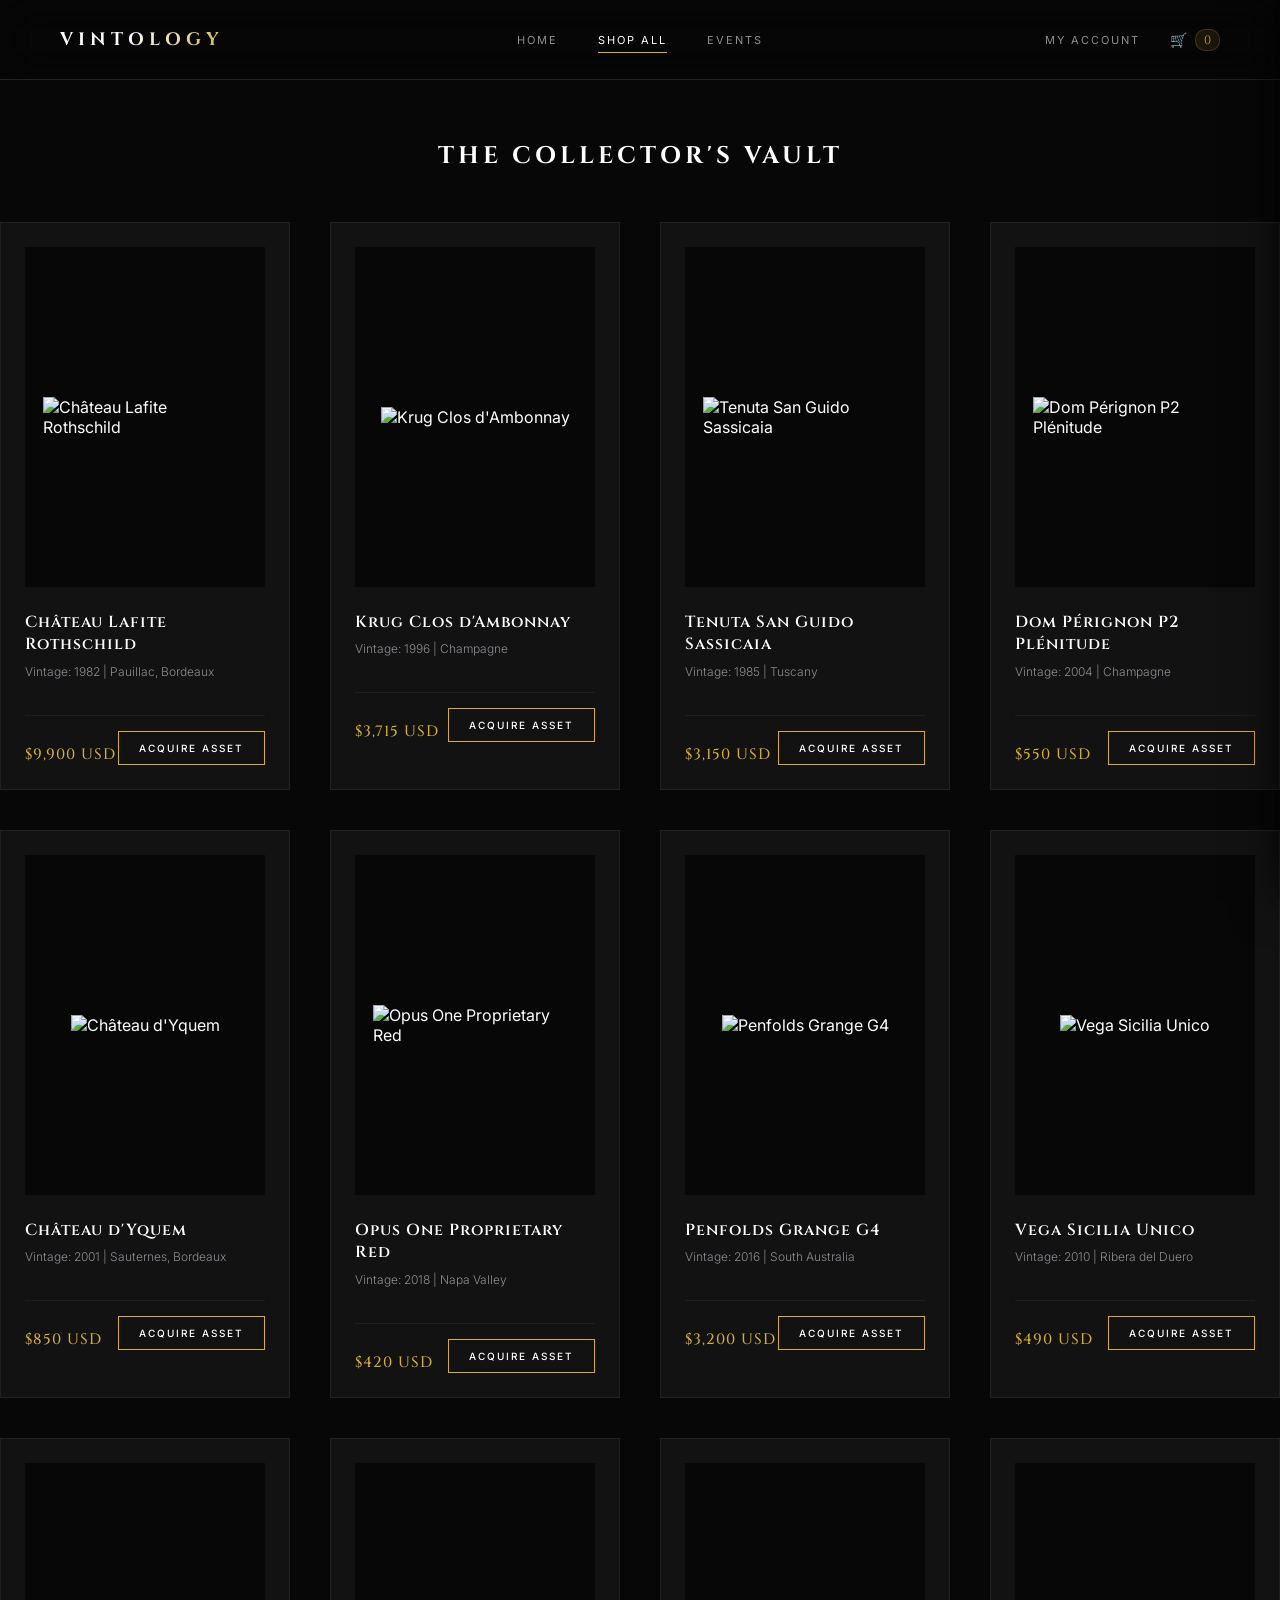
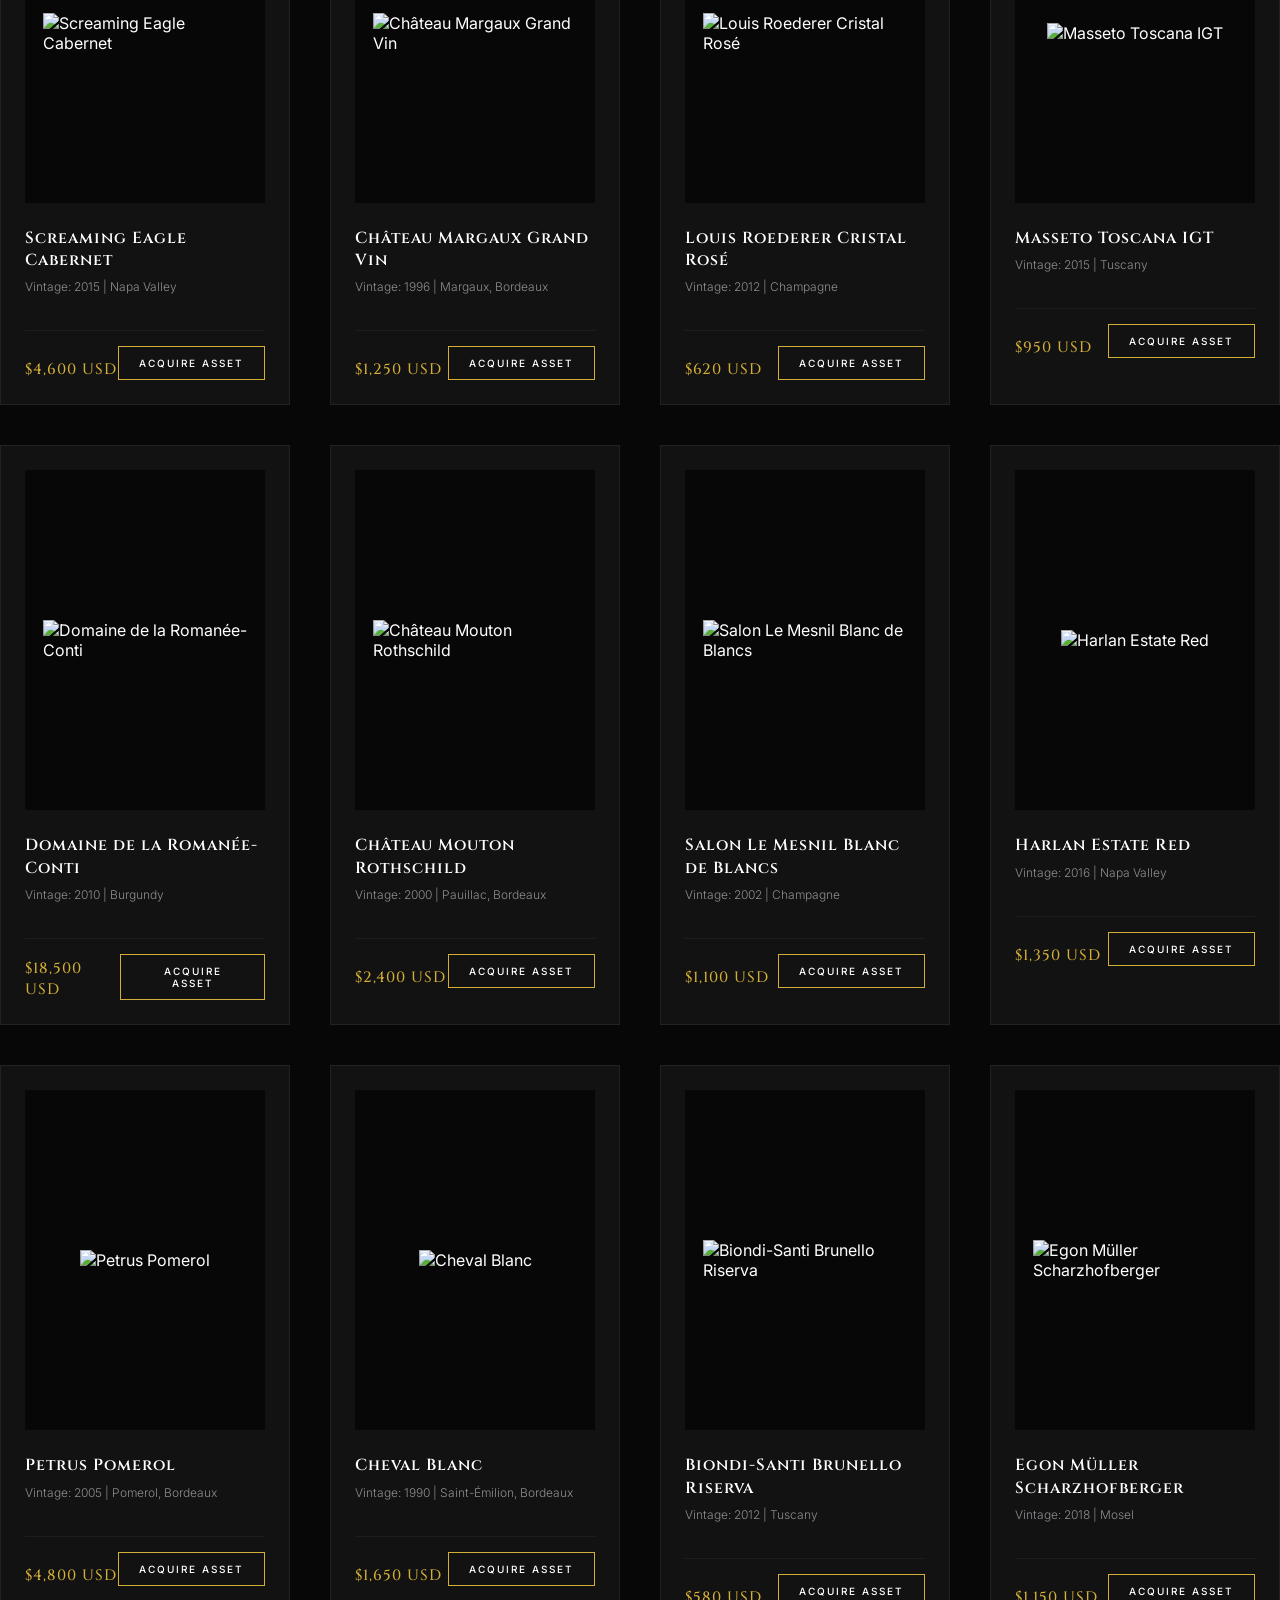
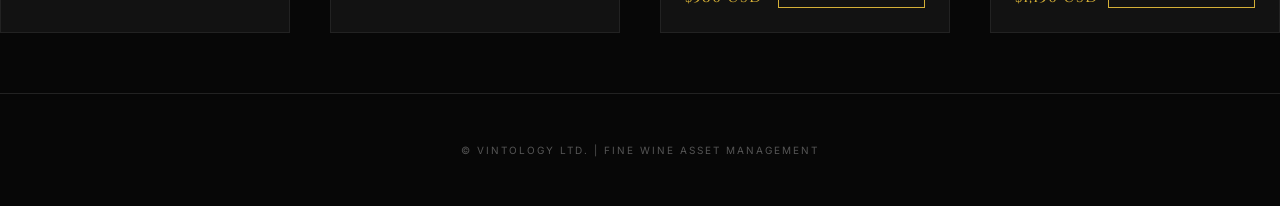
==== shop.html @ 30e17577 "Add files via upload Initial upload of Vintology platform." ====
<!DOCTYPE html>
<html lang="en">
<head>
    <meta charset="UTF-8">
    <meta name="viewport" content="width=device-width, initial-scale=1.0">
    <title>The Vault Inventory | Vintology</title>
    <link rel="stylesheet" href="css/style.css">
    <link rel="preconnect" href="https://fonts.googleapis.com">
    <link rel="preconnect" href="https://fonts.gstatic.com" crossorigin>
    <link href="https://fonts.googleapis.com/css2?family=Cinzel:wght=400;500;700&family=Inter:wght=300;400;500&display=swap" rel="stylesheet">
</head>
<body>

    <header class="main-header">
        <a href="index.html" class="logo-container">
            <span class="brand-title">Vintology</span>
        </a>
        <nav class="nav-links">
            <a href="index.html">Home</a>
            <a href="shop.html" class="active">Shop All</a>
            <a href="events.html">Events</a>
        </nav>
        <!-- Locate this specific area inside your main-header structure -->
<div class="header-actions">
    <!-- REPLACED href="login.html" WITH AN ONCLICK TRIGGER -->
    <a href="#" class="account-link" onclick="event.preventDefault(); toggleAccountDrawer();">My Account</a>
    <div class="cart-icon" onclick="toggleCartDrawer()">
        <span>🛒</span>
        <span class="cart-count">0</span>
    </div>
</div>
        </div>
    </header>

<main class="featured-section" style="padding: 60px 0;">
        <h3 class="section-title" id="vaultTitle" style="text-align: center; font-family: var(--font-serif); font-size: 24px; letter-spacing: 4px; margin-bottom: 50px;">THE COLLECTOR'S VAULT</h3>
        
        <!-- This grid contains your 20 assets -->
        <div class="product-grid" id="productGridContainer"></div>
        
        <!-- CRITICAL FIX: Add this line to hold the product profile view -->
        <div id="activeDetailView" style="display: none;"></div>
    </main>

    <div id="cartDrawer" class="cart-drawer">
        <div class="drawer-header">
            <h3>YOUR SELECTION</h3>
            <button class="close-drawer-btn" onclick="toggleCartDrawer()">✕</button>
        </div>
        <div id="cartItemsContainer" class="drawer-content"></div>
        <div class="drawer-footer">
            <div class="summary-row">
                <span>TOTAL VALUE</span>
                <span id="cartTotalDisplay">$0.00</span>
            </div>
            <button class="btn" onclick="secureCheckout()">PROCEED TO ACQUISITION</button>
        </div>
    </div>
    <div id="drawerOverlay" class="drawer-overlay" onclick="toggleCartDrawer()"></div>

    <footer class="main-footer">
        <div>© VINTOLOGY LTD. | FINE WINE ASSET MANAGEMENT</div>
    </footer>

    <script src="js/cart-system.js"></script>
    <script src="js/shop.js"></script>
</body>
</html>
<div id="accountDrawer" style="position: fixed; top: 0; right: -450px; width: 400px; max-width: 100%; height: 100vh; background-color: #0b0b0b; border-left: 1px solid rgba(197, 168, 128, 0.2); z-index: 2000; transition: right 0.4s cubic-bezier(0.25, 1, 0.5, 1); box-shadow: -10px 0 30px rgba(0,0,0,0.85); display: flex; flex-direction: column; justify-content: space-between;">
    
    <div style="padding: 30px 24px; border-bottom: 1px solid rgba(255,255,255,0.05); display: flex; justify-content: space-between; align-items: center;">
        <h3 style="font-family: var(--font-serif, 'Cinzel', serif); font-size: 14px; letter-spacing: 3px; color: var(--text-primary, #fff); margin: 0; text-transform: uppercase;">CREDENTIAL VERIFICATION</h3>
        <button onclick="toggleAccountDrawer()" style="background: none; border: none; color: var(--accent-gold, #c5a880); font-size: 18px; cursor: pointer; transition: opacity 0.2s;" onmouseover="this.style.opacity='0.7'" onmouseout="this.style.opacity='1'">✕</button>
    </div>

    <div style="padding: 40px 24px; flex-grow: 1; display: flex; flex-direction: column; gap: 32px;">
        <div style="text-align: center; border-bottom: 1px solid rgba(255,255,255,0.05); padding-bottom: 24px;">
            <div style="font-size: 10px; letter-spacing: 4px; color: var(--accent-gold, #c5a880); text-transform: uppercase; margin-bottom: 12px; font-weight: 500;">✦ SECURED GATEWAY SESSION</div>
            <h4 style="font-family: var(--font-serif, 'Cinzel', serif); font-size: 22px; color: #fff; margin: 0; letter-spacing: 1px; font-weight: 400;">Vansh Dave</h4>
            <p style="font-size: 11px; color: var(--text-muted, #a0a0a0); margin: 8px 0 0 0; letter-spacing: 1px; text-transform: uppercase;">Clearance Level: Institutional Collector</p>
        </div>
        
        <div style="display: flex; flex-direction: column; gap: 18px;">
            <div style="display: flex; justify-content: space-between; font-size: 11px; border-bottom: 1px solid rgba(255,255,255,0.03); padding-bottom: 12px; letter-spacing: 1px;">
                <span style="color: var(--text-muted, #a0a0a0); text-transform: uppercase;">Vault Registry ID</span>
                <span style="font-family: monospace; color: #fff;">#VNTG-2026-8842</span>
            </div>
            <div style="display: flex; justify-content: space-between; font-size: 11px; border-bottom: 1px solid rgba(255,255,255,0.03); padding-bottom: 12px; letter-spacing: 1px;">
                <span style="color: var(--text-muted, #a0a0a0); text-transform: uppercase;">Escrow Currency</span>
                <span style="color: #fff;">USD ($)</span>
            </div>
            <div style="display: flex; justify-content: space-between; font-size: 11px; border-bottom: 1px solid rgba(255,255,255,0.03); padding-bottom: 12px; letter-spacing: 1px;">
                <span style="color: var(--text-muted, #a0a0a0); text-transform: uppercase;">Continuous Telemetry</span>
                <span style="color: #4cd137; font-weight: 500;">● ENCRYPTED ACTIVE</span>
            </div>
        </div>
        
        <p style="font-size: 11px; color: var(--text-muted, #a0a0a0); text-align: center; line-height: 1.8; margin: auto 0 0 0; font-weight: 300; font-style: italic;">
            This session is bound by cryptographic fine wine asset protocol management guidelines.
        </p>
    </div>

    <div style="padding: 24px; border-top: 1px solid rgba(255,255,255,0.05); background-color: #080808;">
        <button style="width: 100%; background: transparent; border: 1px solid #ff4d4d; color: #ff4d4d; padding: 14px; font-family: var(--font-sans, sans-serif); font-size: 10px; font-weight: 500; letter-spacing: 2px; text-transform: uppercase; cursor: pointer; transition: all 0.3s ease;" 
                onmouseover="this.style.backgroundColor='#ff4d4d'; this.style.color='#000000';" 
                onmouseout="this.style.backgroundColor='transparent'; this.style.color='#ff4d4d';">
            TERMINATE SECURE SESSION
        </button>
    </div>
</div>
---- css/style.css ----
/* ==========================================================================
   THE VINTOLOGY DEFINITIVE BRAND STYLE ENGINE
   ========================================================================== */

:root {
    --bg-obsidian: #070707;
    --bg-charcoal: #121212;
    --bg-card: #181818;
    --accent-gold: #D4AF37;
    --accent-gold-hover: #F3E5AB;
    --text-primary: #FFFFFF;
    --text-muted: #8E8E93;
    --border-subtle: #222222;
    --font-serif: 'Cinzel', Georgia, serif;
    --font-sans: 'Inter', system-ui, -apple-system, sans-serif;
    --ease-luxury: cubic-bezier(0.16, 1, 0.3, 1);
}

/* Global Reset & Base Setup */
* {
    margin: 0;
    padding: 0;
    box-sizing: border-box;
}

html {
    scroll-behavior: smooth;
    background-color: var(--bg-obsidian);
    color: var(--text-primary);
    font-family: var(--font-sans);
    -webkit-font-smoothing: antialiased;
}

body {
    padding-top: 80px;
    overflow-x: hidden;
}

/* Premium Custom Scrollbars */
::-webkit-scrollbar {
    width: 6px;
}
::-webkit-scrollbar-track {
    background: var(--bg-obsidian);
}
::-webkit-scrollbar-thumb {
    background: #262626;
    border-radius: 3px;
    transition: background 0.3s var(--ease-luxury);
}
::-webkit-scrollbar-thumb:hover {
    background: var(--accent-gold);
}

/* ==========================================================================
   3-AXIS FIXED HEADER COMPONENT (PERFECTLY CENTERED AXIS ALIGNMENT)
   ========================================================================== */

.main-header {
    display: flex;
    justify-content: space-between;
    align-items: center;
    padding: 0 60px;
    height: 80px;
    background-color: rgba(7, 7, 7, 0.85);
    backdrop-filter: blur(20px);
    -webkit-backdrop-filter: blur(20px);
    border-bottom: 1px solid var(--border-subtle);
    position: fixed;
    top: 0;
    left: 0;
    width: 100%;
    z-index: 1000;
}

/* Axis 1: Left-Aligned Logo Entry */
.logo-container {
    flex: 1;
    display: flex;
    align-items: center;
    gap: 14px;
    cursor: pointer;
    text-decoration: none;
}

.brand-logo-icon {
    width: 20px;
    height: 20px;
    border: 1px solid var(--accent-gold);
    transform: rotate(45deg);
    display: flex;
    align-items: center;
    justify-content: center;
    transition: transform 0.8s var(--ease-luxury);
}

.logo-container:hover .brand-logo-icon {
    transform: rotate(225deg);
}

.brand-logo-icon::after {
    content: '';
    width: 4px;
    height: 4px;
    background-color: var(--accent-gold);
    border-radius: 50%;
}

.brand-title {
    font-family: var(--font-serif);
    font-weight: 700;
    font-size: 18px;
    letter-spacing: 5px;
    background: linear-gradient(135deg, #FFFFFF 40%, var(--accent-gold) 100%);
    -webkit-background-clip: text;
    background-clip: text;
    -webkit-text-fill-color: transparent;
    text-transform: uppercase;
}

/* Axis 2: Center Navigation Links */
.nav-links {
    flex: 2;
    display: flex;
    justify-content: center;
    gap: 40px;
}

.nav-links a {
    font-family: var(--font-sans);
    font-size: 11px;
    font-weight: 400;
    letter-spacing: 2px;
    text-transform: uppercase;
    color: var(--text-muted);
    text-decoration: none;
    position: relative;
    padding: 6px 0;
    transition: color 0.4s var(--ease-luxury);
}

.nav-links a:hover,
.nav-links a.active {
    color: var(--text-primary);
}

/* Luxury Underline Interaction */
.nav-links a::after {
    content: '';
    position: absolute;
    bottom: 0;
    left: 50%;
    width: 0;
    height: 1px;
    background-color: var(--accent-gold);
    transition: width 0.4s var(--ease-luxury), left 0.4s var(--ease-luxury);
}

.nav-links a:hover::after,
.nav-links a.active::after {
    width: 100%;
    left: 0;
}

/* Axis 3: Right-Aligned Action Portals */
.header-actions {
    flex: 1;
    display: flex;
    justify-content: flex-end;
    align-items: center;
    gap: 30px;
}

.account-link {
    font-size: 11px;
    letter-spacing: 2px;
    text-transform: uppercase;
    color: var(--text-muted);
    text-decoration: none;
    transition: color 0.3s ease;
}

.account-link:hover {
    color: var(--accent-gold);
}

.cart-icon {
    font-size: 14px;
    display: flex;
    align-items: center;
    gap: 8px;
    cursor: pointer;
    color: var(--text-primary);
    position: relative;
    transition: transform 0.2s var(--ease-luxury);
}

.cart-icon:hover {
    transform: scale(1.05);
}

.cart-count {
    font-family: var(--font-serif);
    font-size: 12px;
    color: var(--accent-gold);
    background: rgba(212, 175, 55, 0.1);
    padding: 2px 8px;
    border-radius: 10px;
    border: 1px solid rgba(212, 175, 55, 0.2);
    transition: all 0.3s var(--ease-luxury);
}

.cart-count.bump {
    transform: scale(1.3);
    background: rgba(212, 175, 55, 0.3);
}

/* ==========================================================================
   BUTTONS & GENERAL UI ULTRA-DETAILS
   ========================================================================== */

.btn {
    font-family: var(--font-sans);
    font-size: 11px;
    font-weight: 500;
    letter-spacing: 2px;
    text-transform: uppercase;
    text-decoration: none;
    padding: 14px 32px;
    display: inline-block;
    cursor: pointer;
    position: relative;
    overflow: hidden;
    z-index: 1;
    transition: all 0.4s var(--ease-luxury);
}

.btn-primary {
    background-color: var(--accent-gold);
    color: #000000;
    border: 1px solid var(--accent-gold);
}

.btn-primary::before {
    content: '';
    position: absolute;
    top: 0;
    left: -100%;
    width: 100%;
    height: 100%;
    background: linear-gradient(90deg, transparent, rgba(255,255,255,0.4), transparent);
    transition: all 0.6s var(--ease-luxury);
    z-index: -1;
}

.btn-primary:hover::before {
    left: 100%;
}

.btn-primary:hover {
    background-color: transparent;
    color: var(--accent-gold);
    box-shadow: 0 0 25px rgba(212, 175, 55, 0.25);
}

.btn-secondary {
    background-color: transparent;
    color: var(--text-primary);
    border: 1px solid var(--border-subtle);
}

.btn-secondary:hover {
    border-color: var(--text-primary);
    background-color: rgba(255, 255, 255, 0.03);
}

/* ==========================================================================
   HERO INTRO METRIC SCENE
   ========================================================================== */

.hero-section {
    position: relative;
    display: flex;
    align-items: center;
    justify-content: center;
    text-align: center;
    background: radial-gradient(circle at center, #141414 0%, var(--bg-obsidian) 100%);
    padding: 0 20px;
    overflow: hidden;
}

.hero-content {
    position: relative;
    z-index: 2;
    max-width: 900px;
    animation: fadeInHero 1.2s var(--ease-luxury) forwards;
}

@keyframes fadeInHero {
    from { opacity: 0; transform: translateY(20px); }
    to { opacity: 1; transform: translateY(0); }
}

.hero-brand-title {
    font-family: var(--font-serif);
    font-weight: 700;
    font-size: 86px;
    letter-spacing: 18px;
    text-transform: uppercase;
    margin-bottom: 12px;
    background: linear-gradient(135deg, #FFFFFF 30%, var(--accent-gold) 100%);
    -webkit-background-clip: text;
    background-clip: text;
    -webkit-text-fill-color: transparent;
    line-height: 1.1;
}

.hero-content h2 {
    font-family: var(--font-serif);
    font-size: 14px;
    font-weight: 400;
    letter-spacing: 6px;
    color: var(--text-muted);
    margin-bottom: 30px;
}

.hero-content p {
    font-size: 10px;
    letter-spacing: 3px;
    color: var(--accent-gold);
    text-transform: uppercase;
    margin-bottom: 40px;
    opacity: 0.8;
}

.hero-buttons {
    display: flex;
    justify-content: center;
    gap: 20px;
}

/* ==========================================================================
   DYNAMIC CATALOG ARCHITECTURE
   ========================================================================== */

.featured-section {
    max-width: 1400px;
    margin: 0 auto;
    padding: 100px 40px;
}

.section-title {
    font-family: var(--font-serif);
    font-size: 22px;
    letter-spacing: 5px;
    text-align: center;
    margin-bottom: 60px;
    color: var(--text-primary);
    text-transform: uppercase;
}

.product-grid {
    display: grid;
    grid-template-columns: repeat(auto-fill, minmax(280px, 1fr));
    gap: 40px;
    transition: opacity 0.4s var(--ease-luxury);
}

.product-card {
    background-color: var(--bg-charcoal);
    border: 1px solid var(--border-subtle);
    padding: 24px;
    display: flex;
    flex-direction: column;
    cursor: pointer;
    position: relative;
    transition: all 0.5s var(--ease-luxury);
}

.product-card:hover {
    transform: translateY(-10px);
    border-color: #383838;
    box-shadow: 0 20px 40px rgba(0, 0, 0, 0.7);
}

.product-image-container {
    position: relative;
    width: 100%;
    height: 340px;
    background-color: var(--bg-obsidian);
    margin-bottom: 24px;
    overflow: hidden;
    display: flex;
    align-items: center;
    justify-content: center;
}

.product-image-container img {
    max-width: 85%;
    max-height: 85%;
    object-fit: contain;
    transition: transform 0.8s var(--ease-luxury);
}

.product-card:hover .product-image-container img {
    transform: scale(1.08) translateY(-5px);
}

.product-card h4 {
    font-family: var(--font-serif);
    font-size: 16px;
    font-weight: 600;
    letter-spacing: 1px;
    margin-bottom: 8px;
    color: var(--text-primary);
    line-height: 1.4;
}

.product-meta {
    font-size: 12px;
    color: var(--text-muted);
    margin-bottom: 16px;
    font-weight: 300;
}

.product-price {
    font-family: var(--font-serif);
    font-size: 15px;
    color: var(--accent-gold);
    margin-top: auto;
    font-weight: 500;
    letter-spacing: 1px;
}

/* ==========================================================================
   ULTRA-PREMIUM DETAIL VIEW (THE SPLIT ARCHITECTURE)
   ========================================================================== */

.product-detail-view {
    max-width: 1200px;
    margin: 40px auto;
    display: grid;
    grid-template-columns: 1fr 1fr;
    gap: 80px;
    align-items: start;
    animation: fadeInDetail 0.6s var(--ease-luxury) forwards;
}

@keyframes fadeInDetail {
    from { opacity: 0; transform: translateY(15px); }
    to { opacity: 1; transform: translateY(0); }
}

.detail-media-panel {
    background-color: var(--bg-charcoal);
    border: 1px solid var(--border-subtle);
    height: 620px;
    display: flex;
    align-items: center;
    justify-content: center;
    position: relative;
}

.detail-media-panel img {
    max-height: 85%;
    object-fit: contain;
    filter: drop-shadow(0 30px 40px rgba(0,0,0,0.8));
    animation: floatBottle 6s ease-in-out infinite;
}

@keyframes floatBottle {
    0%, 100% { transform: translateY(0); }
    50% { transform: translateY(-10px); }
}

.detail-info-panel {
    display: flex;
    flex-direction: column;
}

.provenance-tag {
    font-size: 11px;
    letter-spacing: 3px;
    text-transform: uppercase;
    color: var(--accent-gold);
    margin-bottom: 15px;
}

.detail-info-panel h1 {
    font-family: var(--font-serif);
    font-size: 44px;
    font-weight: 700;
    letter-spacing: 1px;
    line-height: 1.15;
    margin-bottom: 10px;
}

.detail-info-panel .vintage-year {
    font-family: var(--font-serif);
    font-size: 24px;
    color: var(--text-muted);
    margin-bottom: 30px;
}

.specs-table {
    border-top: 1px solid var(--border-subtle);
    border-bottom: 1px solid var(--border-subtle);
    padding: 24px 0;
    margin-bottom: 35px;
}

.spec-row {
    display: flex;
    justify-content: space-between;
    font-size: 13px;
    padding: 10px 0;
}

.spec-label {
    color: var(--text-muted);
    text-transform: uppercase;
    font-size: 11px;
    letter-spacing: 1px;
}

.spec-value {
    color: var(--text-primary);
}

.product-description-text {
    font-size: 14px;
    line-height: 1.75;
    color: #CCCCCC;
    margin-bottom: 45px;
    font-weight: 300;
}

.detail-price-action-row {
    display: flex;
    align-items: center;
    justify-content: space-between;
    padding-top: 25px;
    border-top: 1px solid rgba(255,255,255,0.03);
}

.detail-price-display {
    font-family: var(--font-serif);
    font-size: 30px;
    color: var(--text-primary);
}

.back-to-vault-link {
    display: inline-flex;
    align-items: center;
    color: var(--text-muted);
    text-decoration: none;
    font-size: 11px;
    text-transform: uppercase;
    letter-spacing: 2px;
    margin-bottom: 35px;
    transition: color 0.3s ease;
}

.back-to-vault-link:hover {
    color: var(--accent-gold);
}

/* ==========================================================================
   SLIDE-OUT PERSISTENT DRAWER CAPABILITIES
   ========================================================================== */

.cart-drawer {
    position: fixed;
    top: 0;
    right: -460px;
    width: 450px;
    height: 100vh;
    background-color: var(--bg-charcoal);
    border-left: 1px solid var(--border-subtle);
    box-shadow: -15px 0 40px rgba(0, 0, 0, 0.6);
    z-index: 2000;
    display: flex;
    flex-direction: column;
    transition: right 0.5s var(--ease-luxury);
}

.cart-drawer.open {
    right: 0;
}

.drawer-overlay {
    position: fixed;
    top: 0;
    left: 0;
    width: 100vw;
    height: 100vh;
    background-color: rgba(0, 0, 0, 0.75);
    backdrop-filter: blur(5px);
    -webkit-backdrop-filter: blur(5px);
    z-index: 1999;
    display: none;
    opacity: 0;
    transition: opacity 0.4s ease;
}

.drawer-overlay.open {
    display: block;
    opacity: 1;
}

.drawer-header {
    padding: 30px;
    border-bottom: 1px solid var(--border-subtle);
    display: flex;
    justify-content: space-between;
    align-items: center;
}

.drawer-header h3 {
    font-family: var(--font-serif);
    letter-spacing: 3px;
    font-size: 16px;
    color: var(--accent-gold);
}

.close-drawer-btn {
    background: none;
    border: none;
    color: var(--text-muted);
    font-size: 20px;
    cursor: pointer;
    transition: color 0.3s ease;
}

.close-drawer-btn:hover {
    color: var(--text-primary);
}

.drawer-content {
    flex: 1;
    overflow-y: auto;
    padding: 30px;
}

.empty-cart-message {
    text-align: center;
    color: var(--text-muted);
    font-size: 12px;
    letter-spacing: 1px;
    margin-top: 40px;
}

.cart-item {
    display: flex;
    align-items: center;
    gap: 15px;
    margin-bottom: 24px;
    padding-bottom: 24px;
    border-bottom: 1px solid rgba(255, 255, 255, 0.03);
    animation: itemSlideIn 0.4s var(--ease-luxury) forwards;
}

@keyframes itemSlideIn {
    from { opacity: 0; transform: translateX(20px); }
    to { opacity: 1; transform: translateX(0); }
}

.cart-item-info {
    flex: 1;
}

.cart-item-title {
    font-family: var(--font-serif);
    font-size: 13px;
    letter-spacing: 1px;
    margin-bottom: 6px;
    line-height: 1.4;
}

.cart-item-price {
    color: var(--accent-gold);
    font-size: 12px;
}

.remove-item-btn {
    background: none;
    border: none;
    color: #A33;
    cursor: pointer;
    font-size: 11px;
    text-transform: uppercase;
    letter-spacing: 1px;
    transition: color 0.2s ease;
}

.remove-item-btn:hover {
    color: #F55;
}

.drawer-footer {
    padding: 30px;
    border-top: 1px solid var(--border-subtle);
    background-color: var(--bg-obsidian);
}

.summary-row {
    display: flex;
    justify-content: space-between;
    font-family: var(--font-serif);
    font-size: 14px;
    letter-spacing: 2px;
    margin-bottom: 25px;
}

.checkout-btn {
    width: 100%;
    text-align: center;
}

/* ==========================================================================
   EXCLUSIVE EVENTS TIMELINE ARCHITECTURE
   ========================================================================== */

.events-container {
    max-width: 900px;
    margin: 0 auto;
    display: flex;
    flex-direction: column;
    gap: 40px;
}

.event-card {
    background-color: var(--bg-charcoal);
    border: 1px solid var(--border-subtle);
    display: flex;
    transition: all 0.5s var(--ease-luxury);
}

.event-card:hover {
    border-color: #383838;
    box-shadow: 0 15px 35px rgba(0,0,0,0.5);
    transform: translateY(-3px);
}

.event-meta-box {
    padding: 40px;
    background-color: rgba(255, 255, 255, 0.01);
    border-right: 1px solid var(--border-subtle);
    width: 220px;
    display: flex;
    flex-direction: column;
    justify-content: center;
    align-items: center;
    text-align: center;
}

.event-date {
    font-family: var(--font-serif);
    font-size: 24px;
    font-weight: 700;
    letter-spacing: 2px;
    color: var(--accent-gold);
    margin-bottom: 6px;
}

.event-location {
    font-size: 10px;
    letter-spacing: 2px;
    color: var(--text-muted);
    text-transform: uppercase;
}

.event-details {
    flex: 1;
    padding: 40px;
    display: flex;
    flex-direction: column;
}

.event-details h4 {
    font-family: var(--font-serif);
    font-size: 18px;
    letter-spacing: 1px;
    margin-bottom: 12px;
    line-height: 1.35;
}

.event-desc {
    font-size: 13px;
    line-height: 1.65;
    color: var(--text-muted);
    font-weight: 300;
    margin-bottom: 25px;
}

.event-footer-row {
    display: flex;
    justify-content: space-between;
    align-items: center;
    margin-top: auto;
    padding-top: 15px;
    border-top: 1px solid rgba(255,255,255,0.02);
}

.event-price {
    font-family: var(--font-serif);
    font-size: 14px;
    letter-spacing: 1px;
    color: var(--text-primary);
}

/* ==========================================================================
   FOOTER ARCHITECTURE
   ========================================================================== */

.main-footer {
    border-top: 1px solid var(--border-subtle);
    padding: 50px 60px;
    background-color: var(--bg-obsidian);
    text-align: center;
    font-size: 10px;
    letter-spacing: 2px;
    color: #555555;
}
/* ==========================================================================
   PORTAL INTERFACE AUTHENTICATION STYLES
   ========================================================================== */

.login-wrapper {
    background-color: var(--bg-charcoal);
    border: 1px solid var(--border-subtle);
    max-width: 480px;
    width: 100%;
    padding: 50px 40px;
    text-align: center;
    box-shadow: 0 25px 50px rgba(0, 0, 0, 0.5);
    animation: fadeInHero 0.8s var(--ease-luxury) forwards;
}

.login-title {
    font-family: var(--font-serif);
    font-size: 24px;
    letter-spacing: 4px;
    margin-bottom: 12px;
}

.login-subtitle {
    font-size: 12px;
    color: var(--text-muted);
    line-height: 1.6;
    margin-bottom: 40px;
    font-weight: 300;
}

.login-form {
    display: flex;
    flex-direction: column;
    gap: 25px;
}

/* Floating Input Architectural Containers */
.input-group {
    position: relative;
    width: 100%;
}

.input-group input {
    width: 100%;
    padding: 16px 12px 10px 12px;
    background-color: var(--bg-obsidian);
    border: 1px solid var(--border-subtle);
    color: var(--text-primary);
    font-family: var(--font-sans);
    font-size: 13px;
    outline: none;
    transition: border-color 0.3s var(--ease-luxury);
}

.input-group input:focus {
    border-color: var(--accent-gold);
}

/* Floating label mechanics using CSS sibling positioning rules */
.input-group label {
    position: absolute;
    left: 12px;
    top: 50%;
    transform: translateY(-50%);
    font-size: 10px;
    letter-spacing: 2px;
    color: var(--text-muted);
    pointer-events: none;
    transition: all 0.3s var(--ease-luxury);
}

.input-group input:focus + label,
.input-group input:not(:placeholder-shown) + label {
    top: 10px;
    font-size: 8px;
    color: var(--accent-gold);
}

.auth-options {
    display: flex;
    justify-content: space-between;
    align-items: center;
    font-size: 11px;
    letter-spacing: 1px;
    color: var(--text-muted);
}

.remember-me {
    display: flex;
    align-items: center;
    gap: 8px;
    cursor: pointer;
}

.remember-me input {
    accent-color: var(--accent-gold);
}

.forgot-link {
    color: var(--text-muted);
    text-decoration: none;
    transition: color 0.2s ease;
}

.forgot-link:hover {
    color: var(--accent-gold);
}

.login-submit-btn {
    width: 100%;
    margin-top: 10px;
}
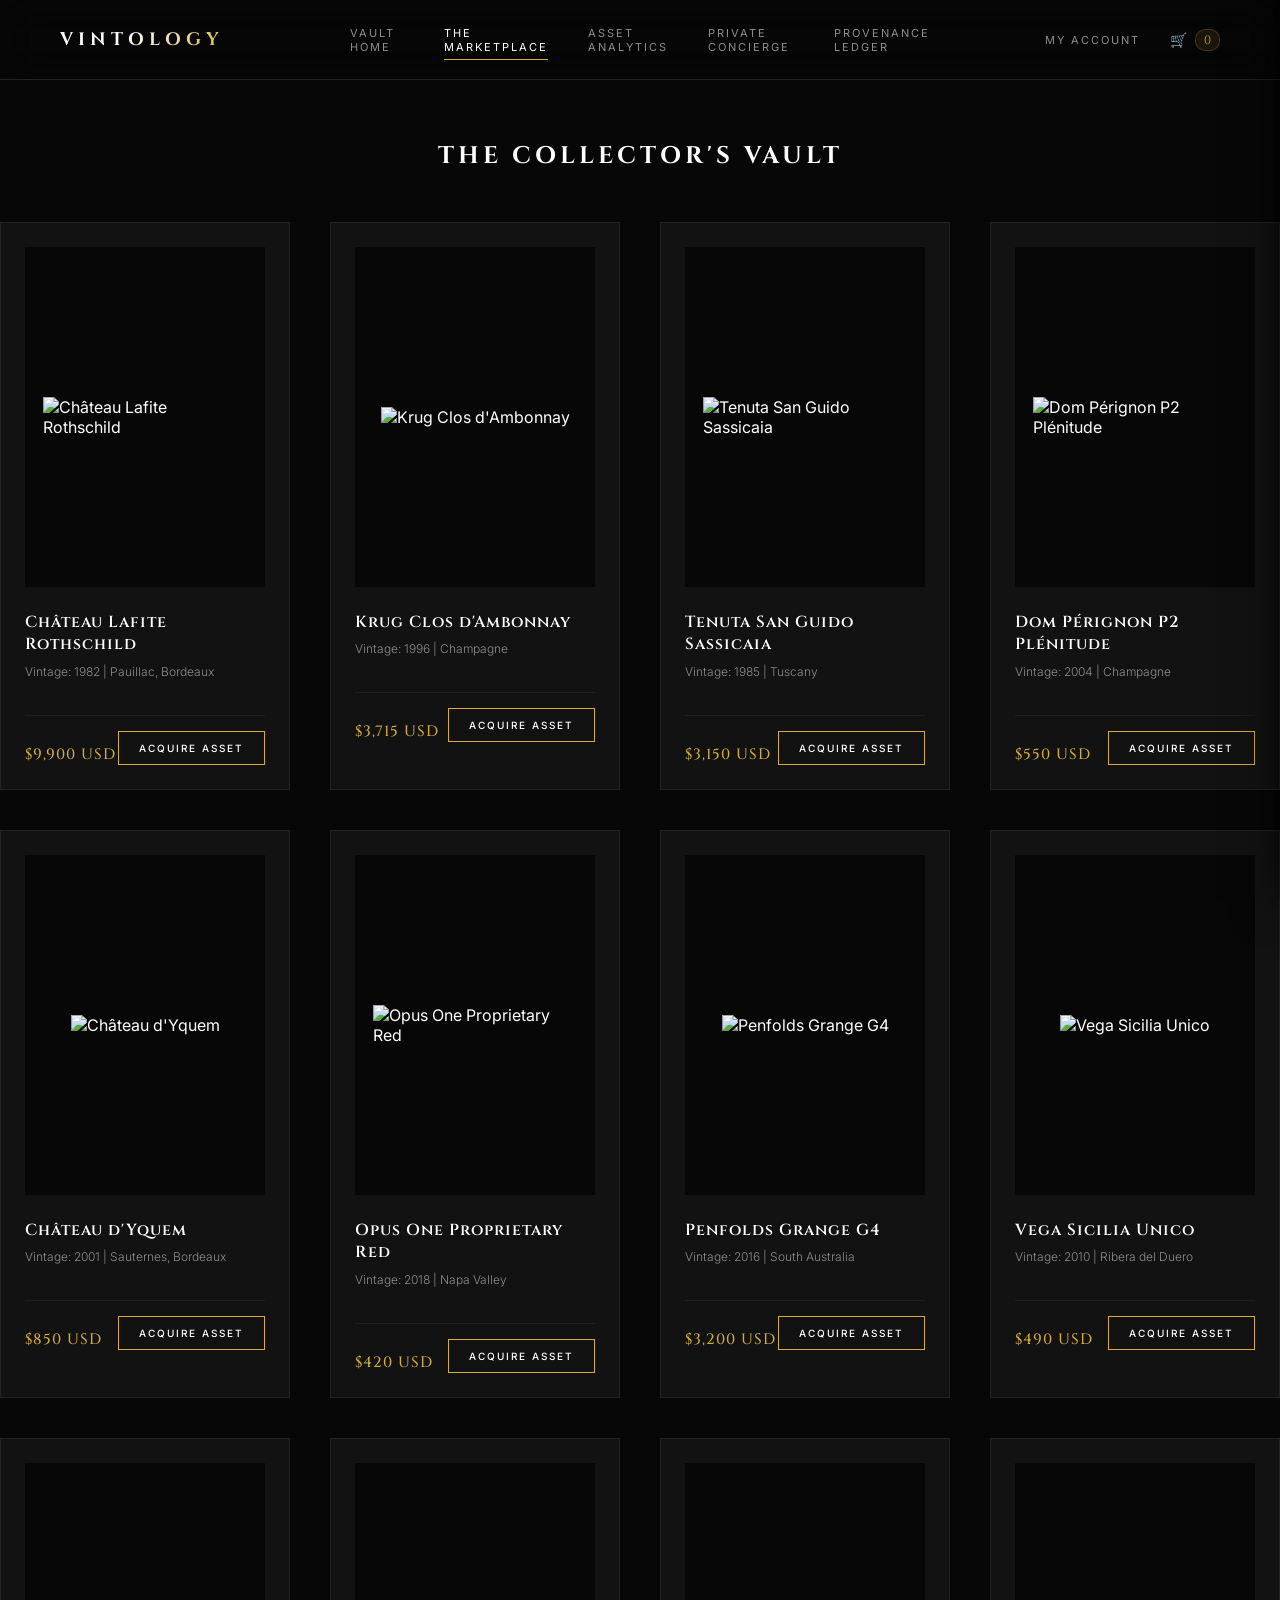
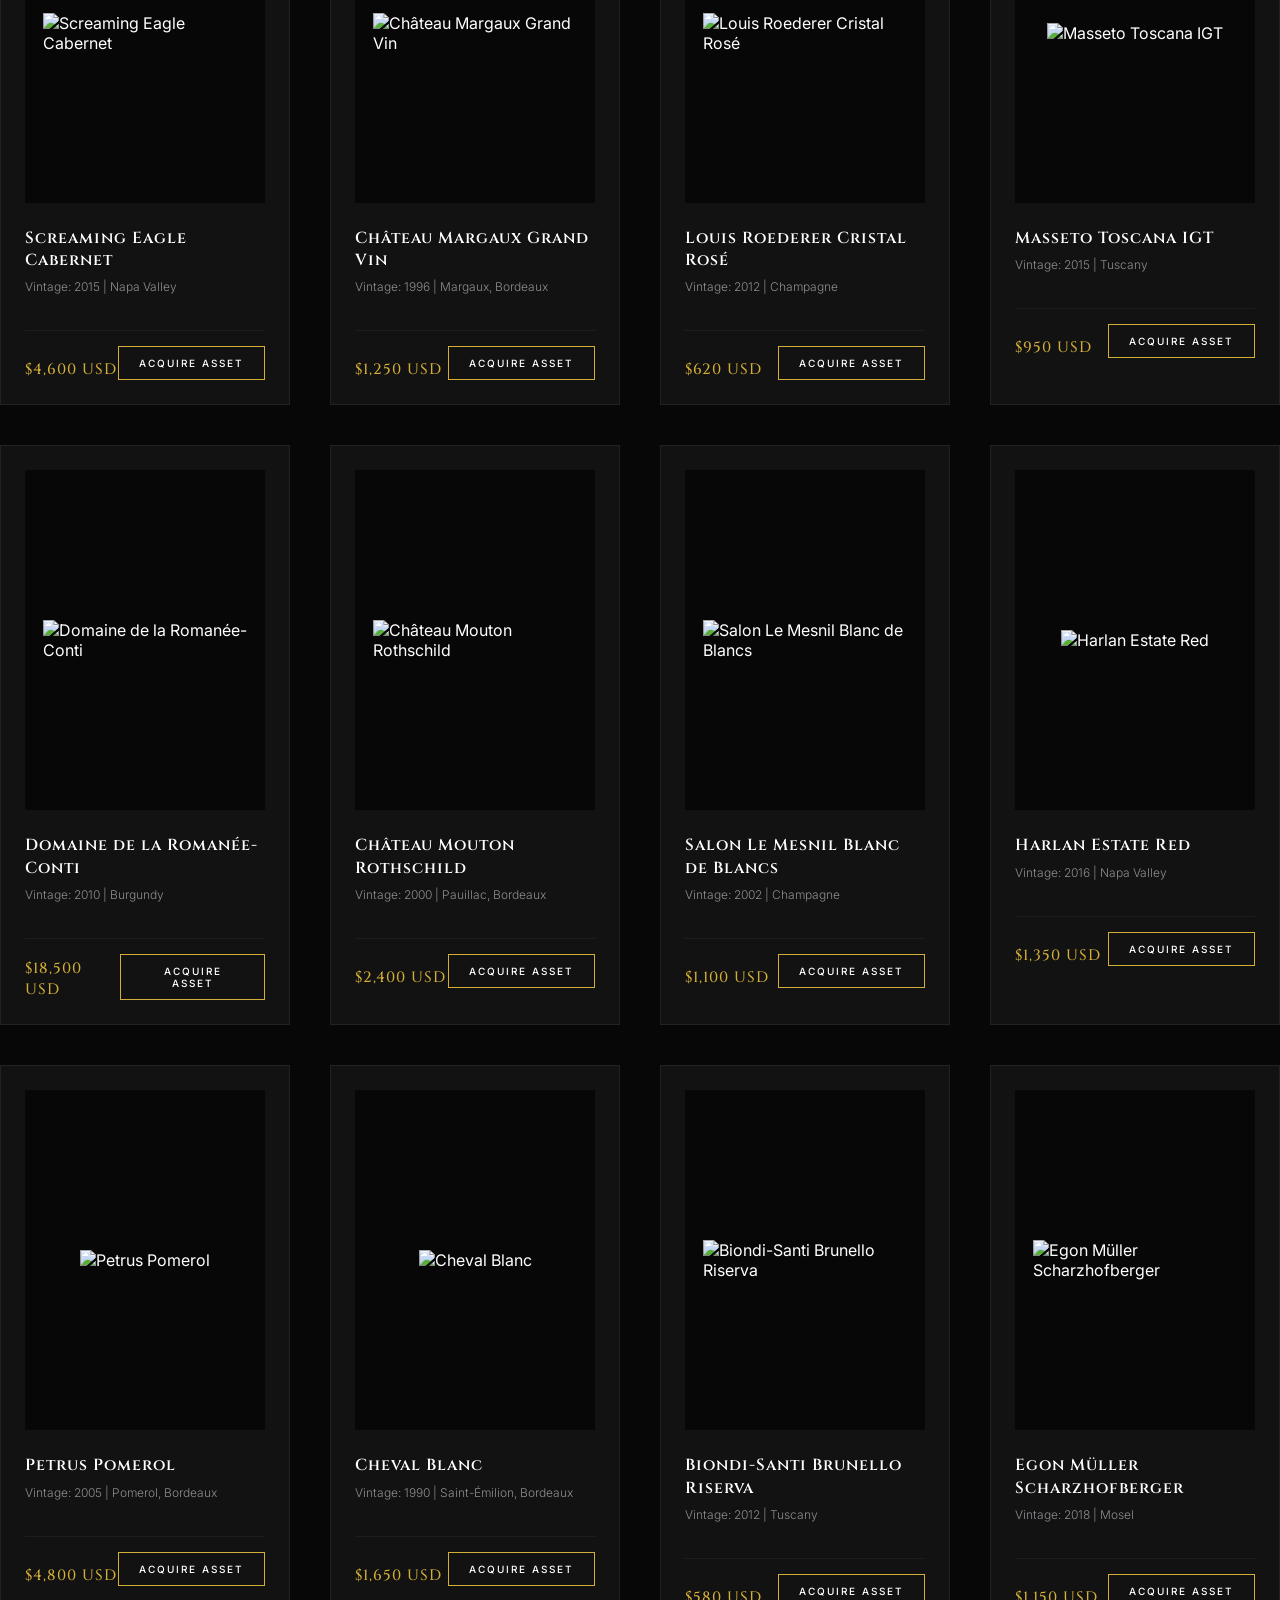
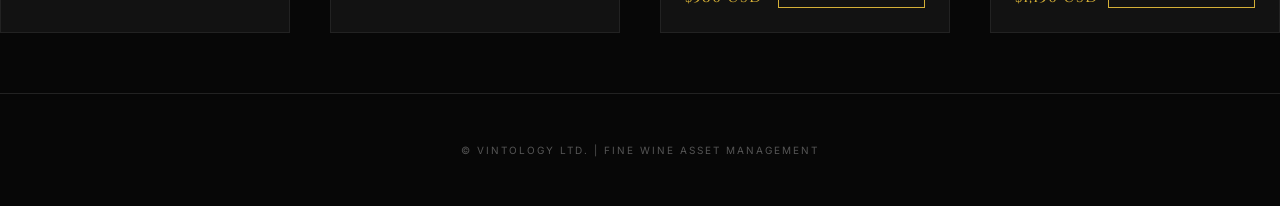
==== commit bdabc022: "Add files via upload 4" ====
--- a/shop.html
+++ b/shop.html
@@ -16,10 +16,12 @@
             <span class="brand-title">Vintology</span>
         </a>
         <nav class="nav-links">
-            <a href="index.html">Home</a>
-            <a href="shop.html" class="active">Shop All</a>
-            <a href="events.html">Events</a>
-        </nav>
+    <a href="index.html">Vault Home</a>
+    <a href="shop.html" class="active">The Marketplace</a>
+    <a href="analytics.html">Asset Analytics</a>
+    <a href="concierge.html">Private Concierge</a>
+    <a href="ledger.html">Provenance Ledger</a>
+</nav>
         <!-- Locate this specific area inside your main-header structure -->
 <div class="header-actions">
     <!-- REPLACED href="login.html" WITH AN ONCLICK TRIGGER -->
